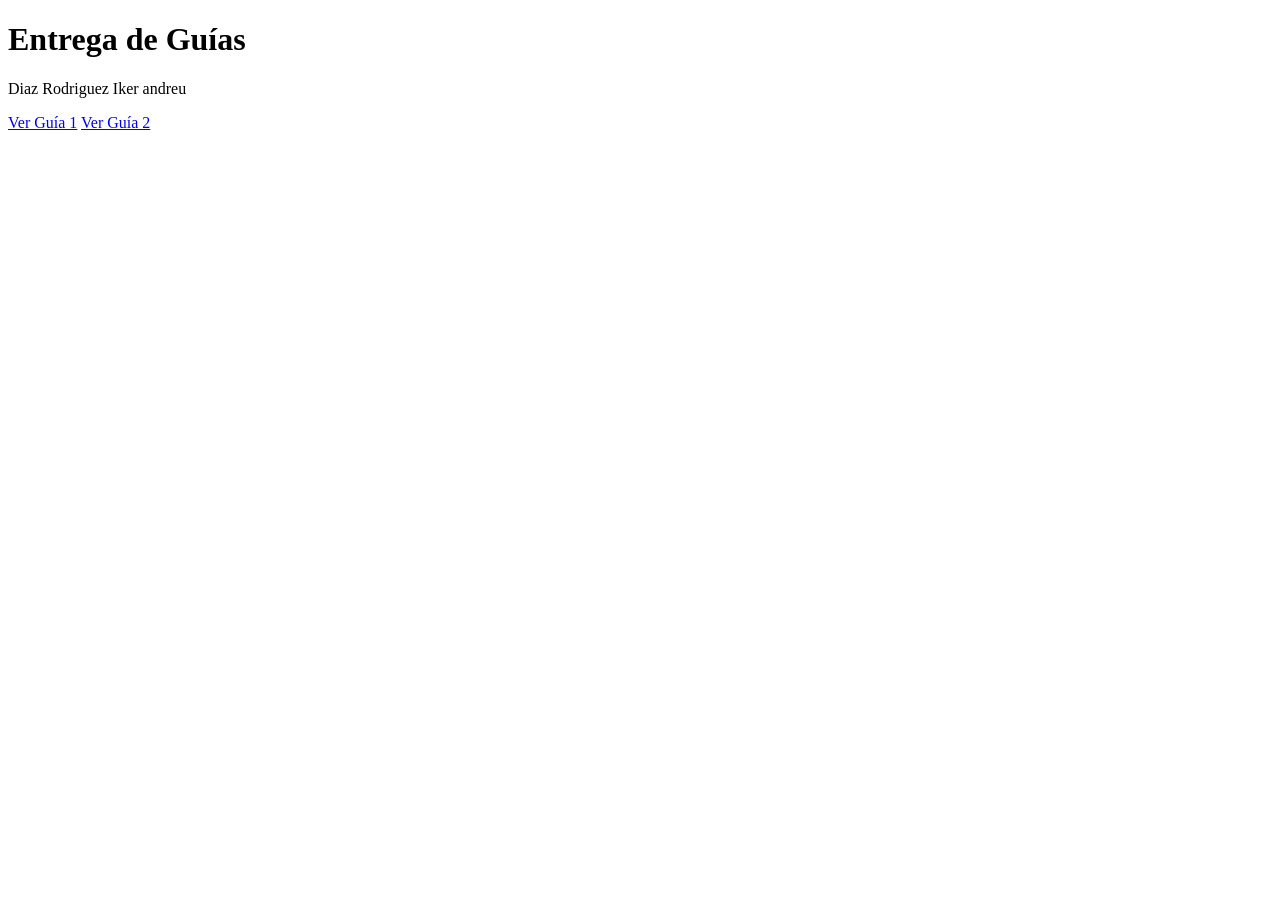
==== index.html @ d11406b8 "Add files via upload" ====
<!DOCTYPE html>
<html lang="es">

<head>
    <meta charset="UTF-8">
    <meta name="viewport" content="width=device-width, initial-scale=1.0">
    <title>Entrega de Guías | Diaz Rodriguez Iker Andreu</title>

</head>

<body>
    <main>
        <h1>Entrega de Guías</h1>
        <p class="nombre">Diaz Rodriguez Iker andreu</p>

        <div class="links-container">
            <a href="Santa-rosa-Diaz-guia1/index.html" class="btn-link" target="_blank" rel="noopener noreferrer">Ver Guía 1</a>

            <a href="Santa-rosa-Diaz-guia2/index.html" class="btn-link" target="_blank" rel="noopener noreferrer">Ver Guía 2</a>
        </div>
    </main>
</body>

</html>
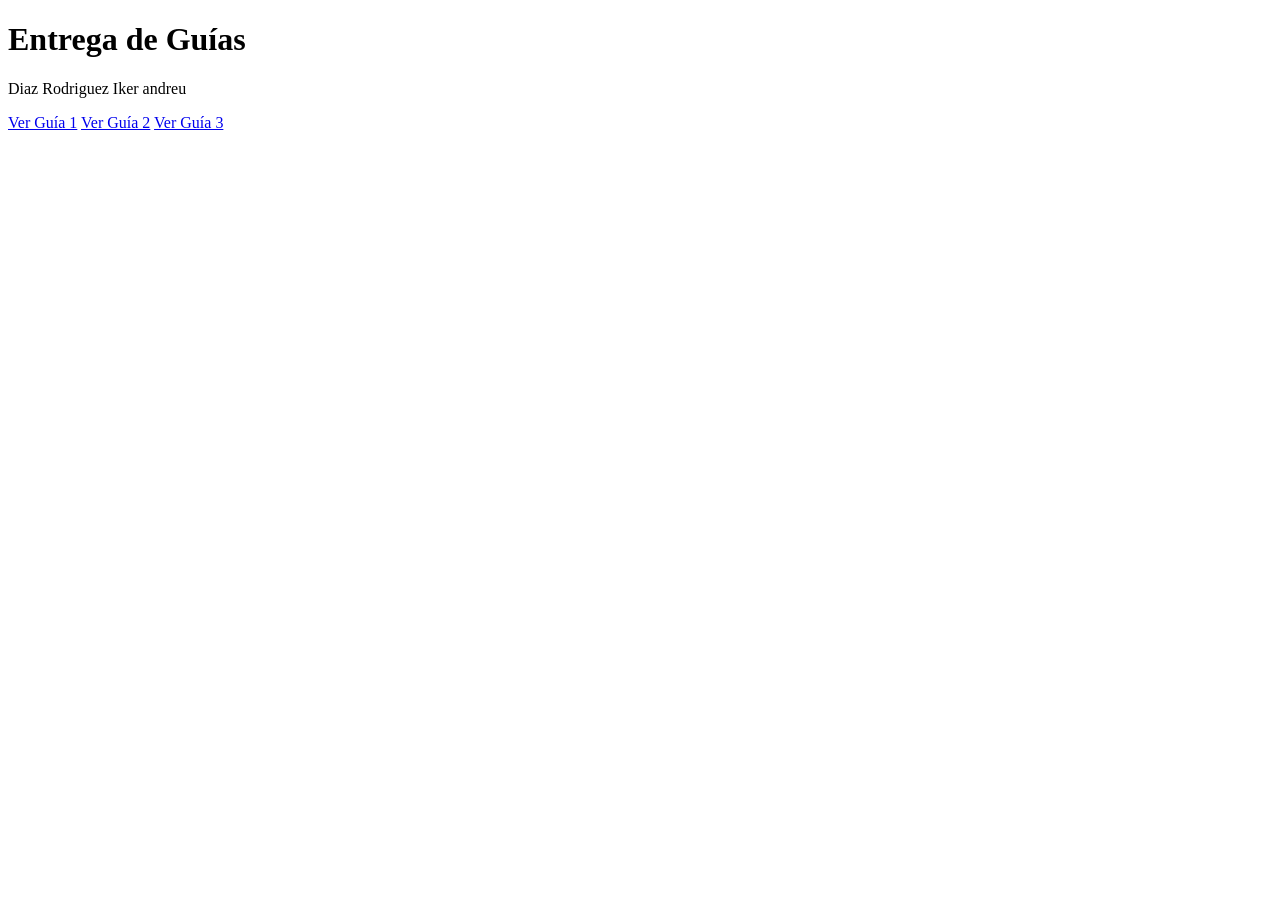
==== commit beb8fce3: "Update index.html" ====
--- a/index.html
+++ b/index.html
@@ -17,8 +17,10 @@
             <a href="Santa-rosa-Diaz-guia1/index.html" class="btn-link" target="_blank" rel="noopener noreferrer">Ver Guía 1</a>
 
             <a href="Santa-rosa-Diaz-guia2/index.html" class="btn-link" target="_blank" rel="noopener noreferrer">Ver Guía 2</a>
+
+             <a href="Santa-rosa-Diaz-guia3/index.html" class="btn-link" target="_blank" rel="noopener noreferrer">Ver Guía 3</a>
         </div>
     </main>
 </body>
 
-</html>+</html>
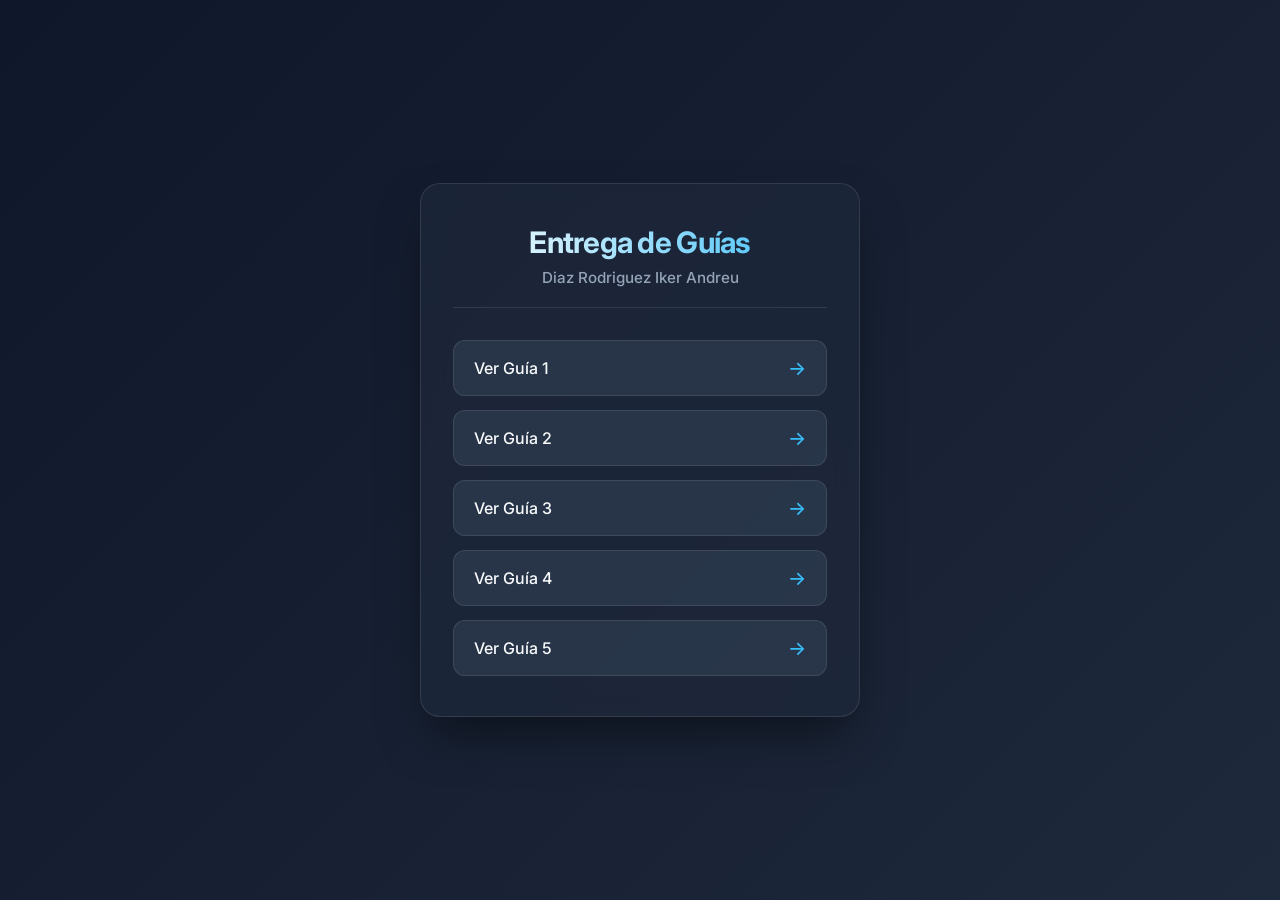
==== commit 3efc1e5c: "index.html" ====
--- a/index.html
+++ b/index.html
@@ -5,7 +5,122 @@
     <meta charset="UTF-8">
     <meta name="viewport" content="width=device-width, initial-scale=1.0">
     <title>Entrega de Guías | Diaz Rodriguez Iker Andreu</title>
+    <!-- Fuente moderna de Google Fonts -->
+    <link href="https://fonts.googleapis.com/css2?family=Inter:wght@400;500;600;700&display=swap" rel="stylesheet">
+    
+    <style>
+        /* Variables de color para fácil personalización */
+        :root {
+            --bg-gradient: linear-gradient(135deg, #0f172a 0%, #1e293b 100%);
+            --card-bg: rgba(30, 41, 59, 0.7);
+            --card-border: rgba(255, 255, 255, 0.1);
+            --text-main: #f8fafc;
+            --text-muted: #94a3b8;
+            --accent: #38bdf8;
+            --accent-hover: #0284c7;
+            --btn-bg: rgba(51, 65, 85, 0.6);
+        }
 
+        /* Reset básico */
+        * {
+            margin: 0;
+            padding: 0;
+            box-sizing: border-box;
+        }
+
+        body {
+            font-family: 'Inter', sans-serif;
+            background: var(--bg-gradient);
+            color: var(--text-main);
+            min-height: 100vh;
+            display: flex;
+            justify-content: center;
+            align-items: center;
+            padding: 20px;
+        }
+
+        /* Tarjeta principal */
+        main {
+            background: var(--card-bg);
+            backdrop-filter: blur(12px);
+            -webkit-backdrop-filter: blur(12px);
+            border: 1px solid var(--card-border);
+            border-radius: 20px;
+            padding: 40px 32px;
+            width: 100%;
+            max-width: 440px;
+            text-align: center;
+            box-shadow: 0 25px 50px -12px rgba(0, 0, 0, 0.5);
+        }
+
+        h1 {
+            font-size: 1.85rem;
+            font-weight: 700;
+            letter-spacing: -0.025em;
+            margin-bottom: 8px;
+            background: linear-gradient(to right, #ffffff, #38bdf8);
+            -webkit-background-clip: text;
+            -webkit-text-fill-color: transparent;
+        }
+
+        .nombre {
+            font-size: 0.95rem;
+            color: var(--text-muted);
+            font-weight: 500;
+            text-transform: capitalize; /* Pone en mayúscula la 'A' de Andreu automáticamente */
+            margin-bottom: 32px;
+            padding-bottom: 20px;
+            border-bottom: 1px solid var(--card-border);
+        }
+
+        /* Contenedor de botones */
+        .links-container {
+            display: flex;
+            flex-direction: column;
+            gap: 14px;
+        }
+
+        /* Estilo de cada botón */
+        .btn-link {
+            display: flex;
+            align-items: center;
+            justify-content: space-between;
+            text-decoration: none;
+            color: var(--text-main);
+            background-color: var(--btn-bg);
+            border: 1px solid var(--card-border);
+            padding: 15px 20px;
+            border-radius: 12px;
+            font-weight: 500;
+            font-size: 1rem;
+            transition: all 0.25s cubic-bezier(0.4, 0, 0.2, 1);
+        }
+
+        /* Flecha decorativa a la derecha del botón */
+        .btn-link::after {
+            content: '→';
+            font-size: 1.2rem;
+            color: var(--accent);
+            transition: transform 0.25s ease;
+        }
+
+        /* Efecto al pasar el mouse */
+        .btn-link:hover {
+            background-color: rgba(56, 189, 248, 0.15);
+            border-color: var(--accent);
+            transform: translateY(-2px);
+            box-shadow: 0 10px 20px -10px rgba(56, 189, 248, 0.4);
+        }
+
+        .btn-link:hover::after {
+            transform: translateX(5px);
+        }
+
+        /* Efecto al hacer clic */
+        .btn-link:active {
+            transform: translateY(0);
+        }
+    </style>
 </head>
 
 <body>
@@ -18,7 +133,11 @@
 
             <a href="Santa-rosa-Diaz-guia2/index.html" class="btn-link" target="_blank" rel="noopener noreferrer">Ver Guía 2</a>
 
-             <a href="Santa-rosa-Diaz-guia3/index.html" class="btn-link" target="_blank" rel="noopener noreferrer">Ver Guía 3</a>
+            <a href="Santa-rosa-Diaz-guia3/index.html" class="btn-link" target="_blank" rel="noopener noreferrer">Ver Guía 3</a>
+
+            <a href="santa-rosa-Diaz-guia4/index.html" class="btn-link" target="_blank" rel="noopener noreferrer">Ver Guía 4</a>
+
+            <a href="santa-rosa-Diaz-guia5/index-bootstrap.html" class="btn-link" target="_blank" rel="noopener noreferrer">Ver Guía 5</a>
         </div>
     </main>
 </body>
